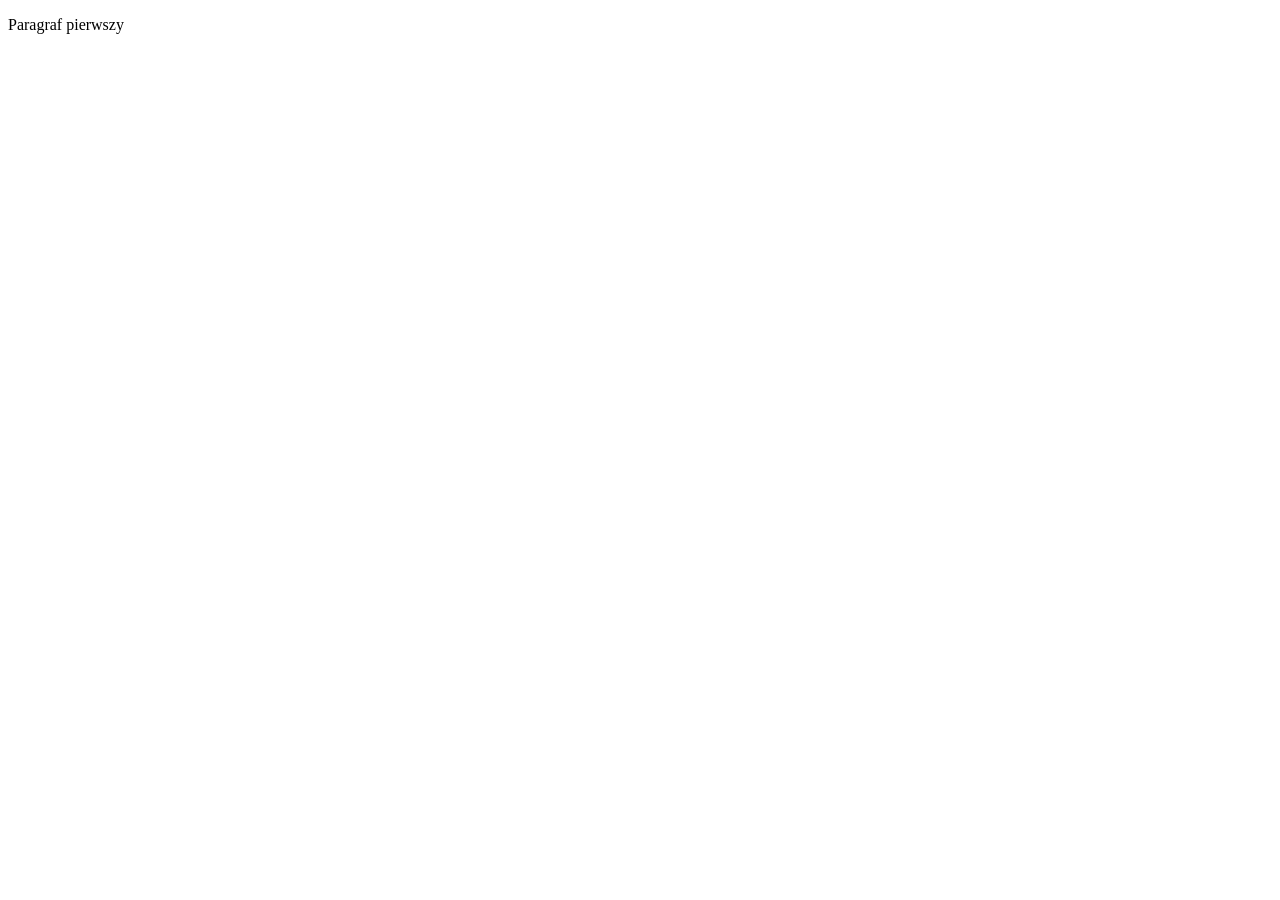
==== index.html @ 58ac8c9b "Dodano pierwszy paragraf na galezi master" ====
<!DOCTYPE html>
<html lang="en">
<head>
    <meta charset="UTF-8">
    <meta http-equiv="X-UA-Compatible" content="IE=edge">
    <meta name="viewport" content="width=device-width, initial-scale=1.0">
    <title>Document</title>
</head>
<body>
    <p>Paragraf pierwszy</p>
</body>
</html>
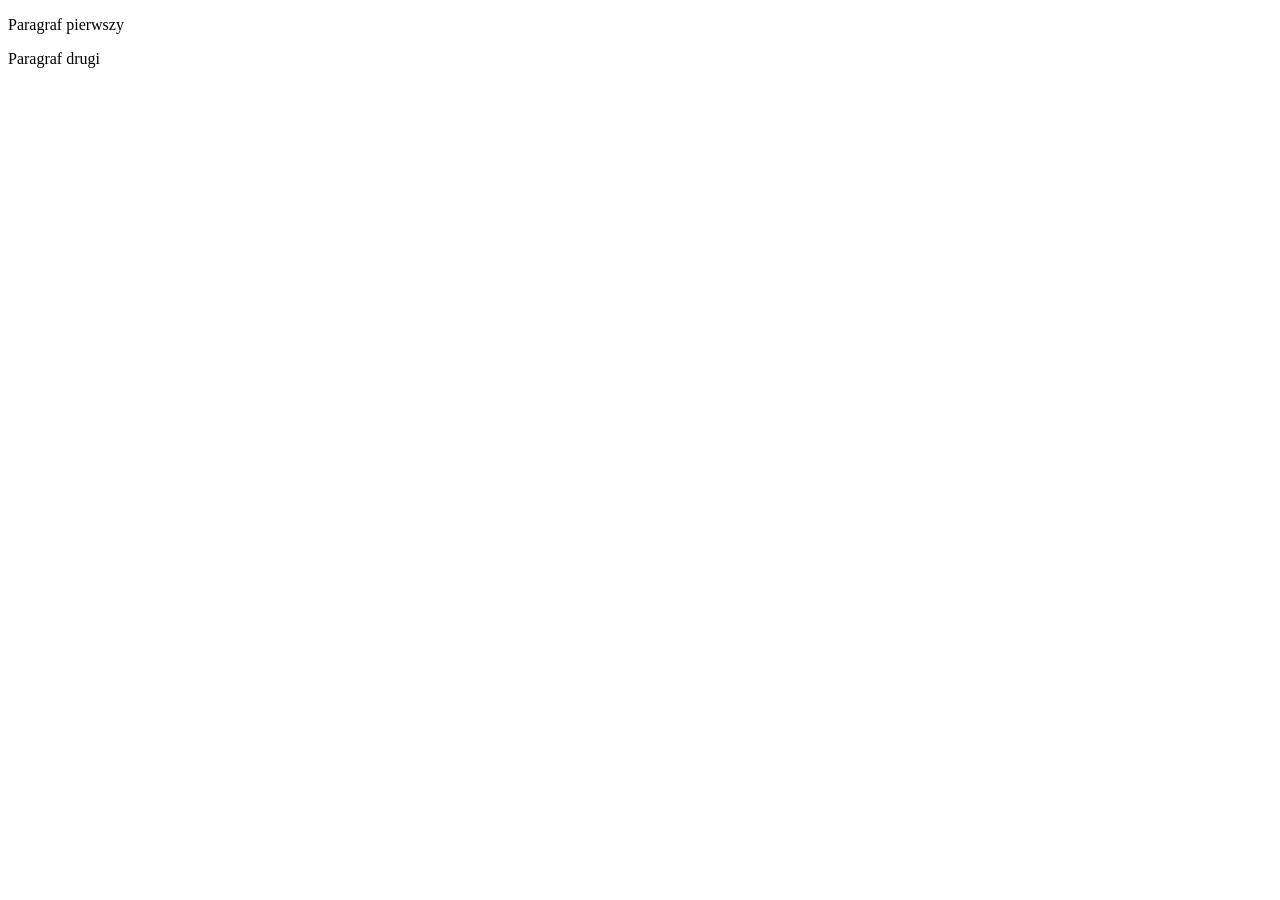
==== commit 20a9a72a: "Dodano drugi paragraf na galezi alfa-version" ====
--- a/index.html
+++ b/index.html
@@ -8,5 +8,6 @@
 </head>
 <body>
     <p>Paragraf pierwszy</p>
+    <p>Paragraf drugi</p>
 </body>
 </html>
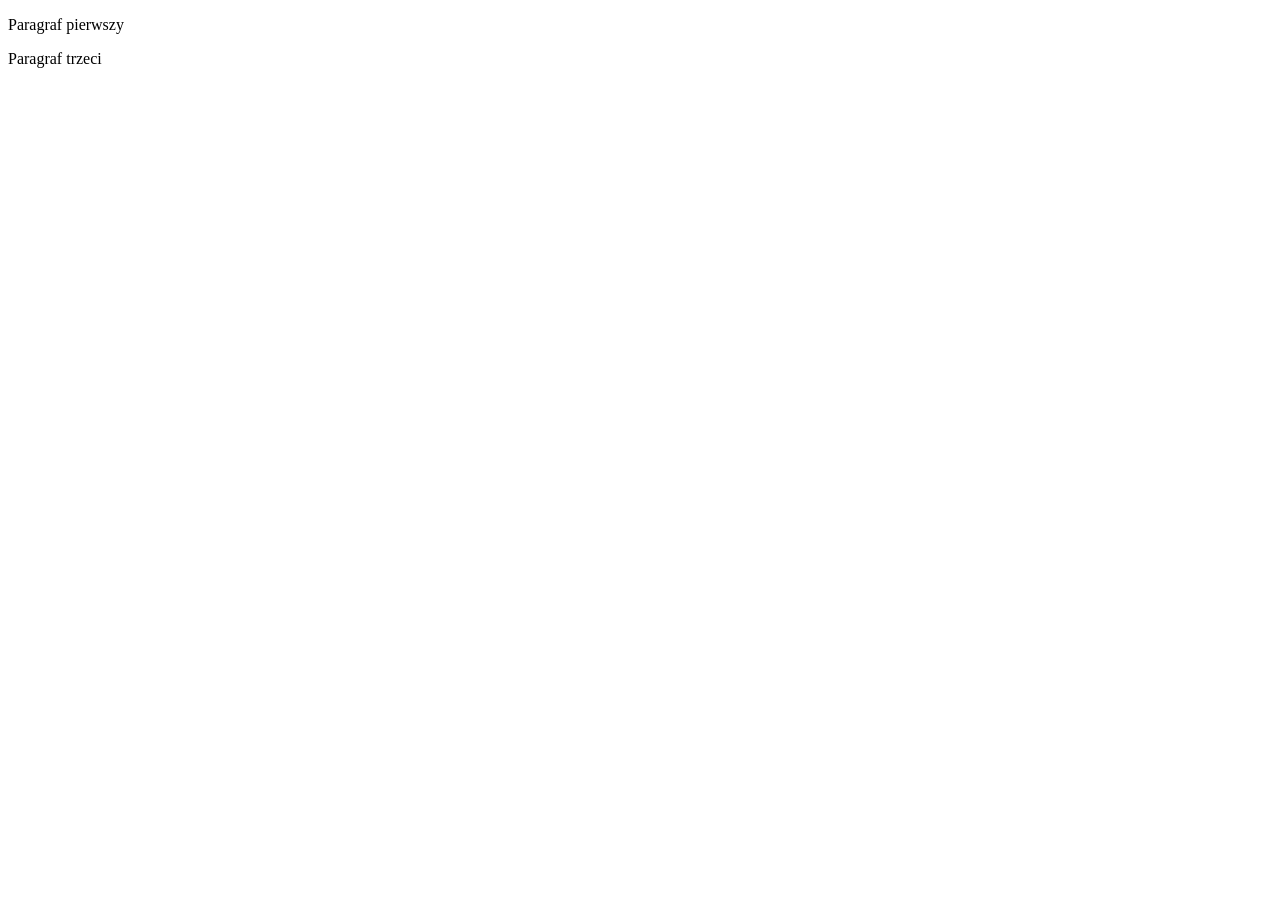
==== commit b3049bf0: "Dodano trzeci paragraf na galezi master" ====
--- a/index.html
+++ b/index.html
@@ -8,6 +8,6 @@
 </head>
 <body>
     <p>Paragraf pierwszy</p>
-    <p>Paragraf drugi</p>
+    <P>Paragraf trzeci</P>
 </body>
 </html>
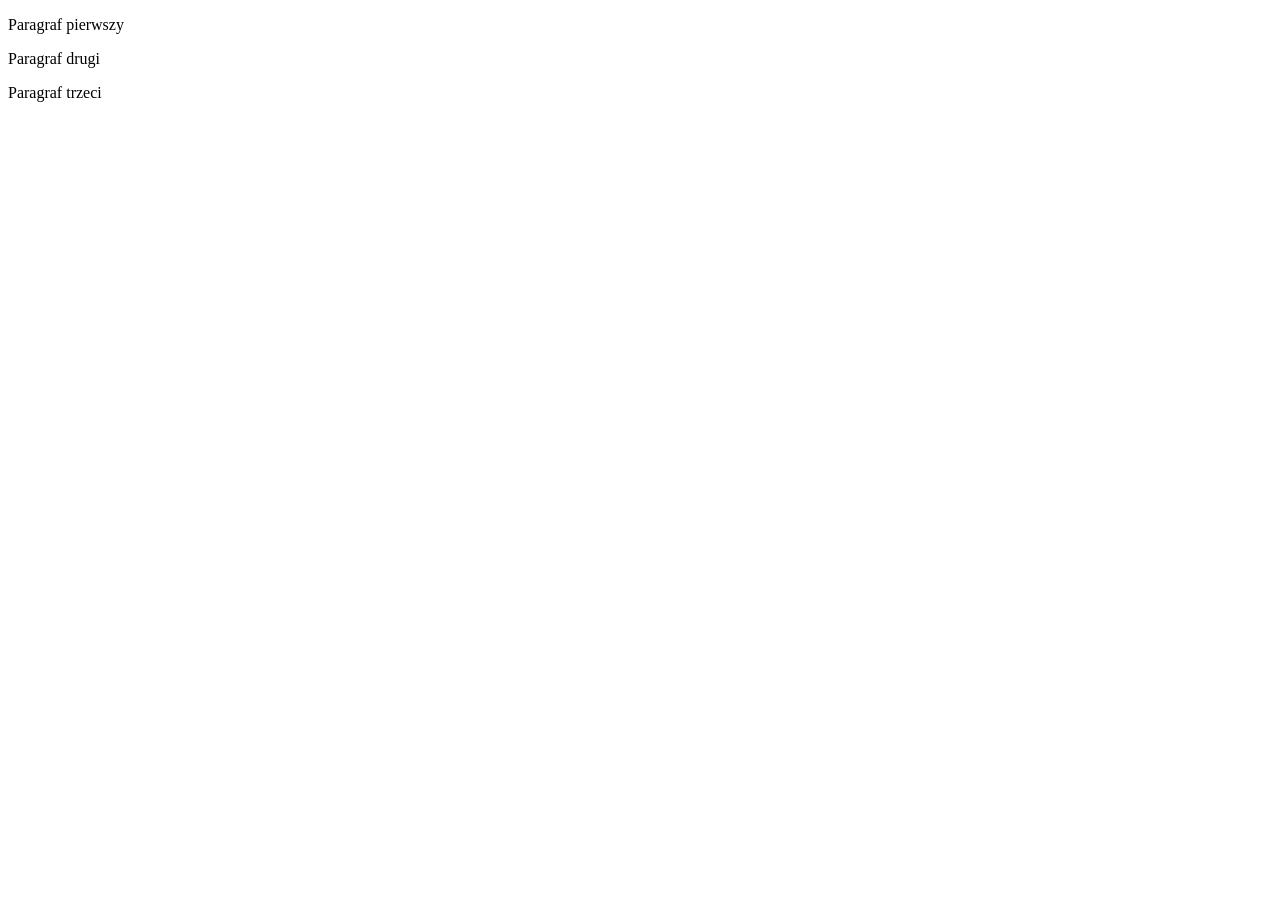
==== commit c943489a: "Merged master main with alfa-version" ====
--- a/index.html
+++ b/index.html
@@ -8,6 +8,7 @@
 </head>
 <body>
     <p>Paragraf pierwszy</p>
-    <P>Paragraf trzeci</P>
+    <P>Paragraf drugi</P>
+    <p>Paragraf trzeci</p>
 </body>
 </html>
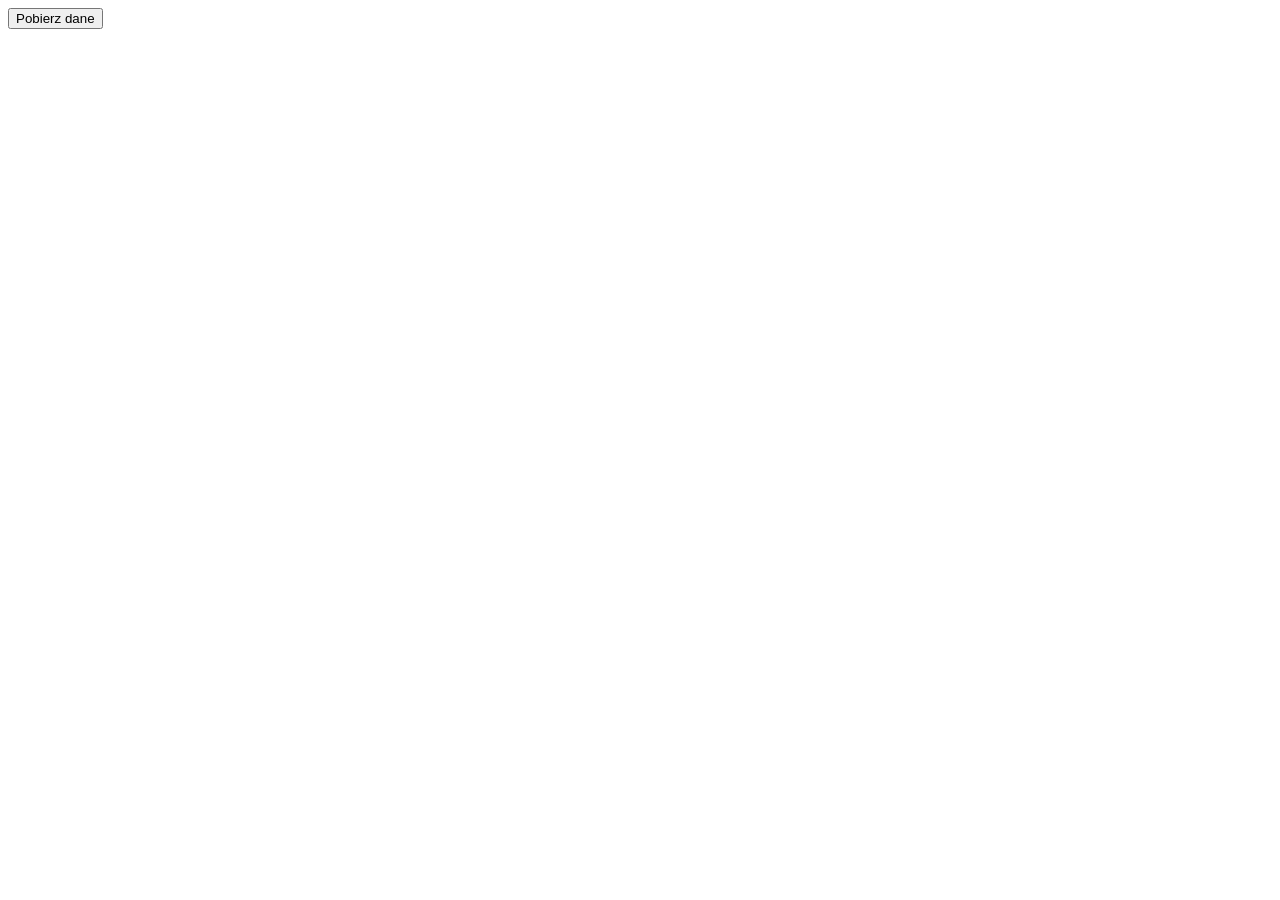
==== commit fc7acd84: "1-pobierz-dane-programisty" ====
--- a/index.html
+++ b/index.html
@@ -1,14 +1,17 @@
 <!DOCTYPE html>
-<html lang="en">
-<head>
-    <meta charset="UTF-8">
-    <meta http-equiv="X-UA-Compatible" content="IE=edge">
-    <meta name="viewport" content="width=device-width, initial-scale=1.0">
-    <title>Document</title>
-</head>
-<body>
-    <p>Paragraf pierwszy</p>
-    <P>Paragraf drugi</P>
-    <p>Paragraf trzeci</p>
-</body>
+<html>
+  <head>
+    <meta charset="utf-8">
+    <meta name="viewport" content="width=device-width">
+    <title>Dane</title>
+  </head>
+  <body>
+
+    <button id='button-take'>Pobierz dane</button>
+
+    <script type="text/javascript" src="https://cdnjs.cloudflare.com/ajax/libs/jquery/3.5.1/jquery.min.js"></script>
+
+    <script src="main.js"></script>
+
+  </body>
 </html>
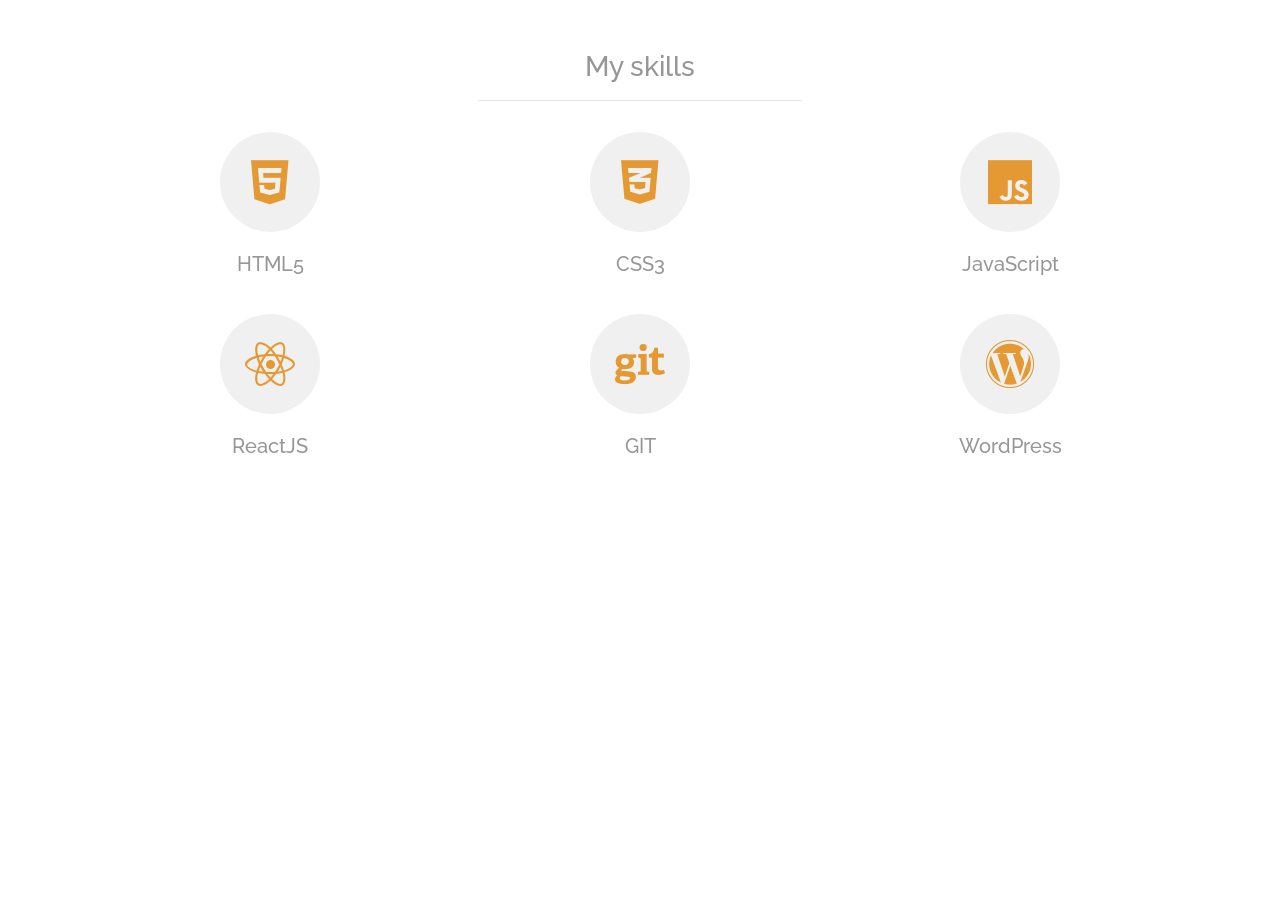
==== commit f4daa602: "1-responsywna-sekcja-bootstrap" ====
--- a/index.html
+++ b/index.html
@@ -1,17 +1,80 @@
-<!DOCTYPE html>
-<html>
-  <head>
+<!doctype html>
+<html lang="en">
+
+<head>
+    <!-- Required meta tags -->
     <meta charset="utf-8">
-    <meta name="viewport" content="width=device-width">
-    <title>Dane</title>
-  </head>
-  <body>
+    <meta name="viewport" content="width=device-width, initial-scale=1, shrink-to-fit=no">
 
-    <button id='button-take'>Pobierz dane</button>
+    <!-- Bootstrap CSS -->
+    <link rel="stylesheet" href="https://stackpath.bootstrapcdn.com/bootstrap/4.1.3/css/bootstrap.min.css"
+        integrity="sha384-MCw98/SFnGE8fJT3GXwEOngsV7Zt27NXFoaoApmYm81iuXoPkFOJwJ8ERdknLPMO" crossorigin="anonymous">
 
-    <script type="text/javascript" src="https://cdnjs.cloudflare.com/ajax/libs/jquery/3.5.1/jquery.min.js"></script>
+    <link rel="stylesheet" href="https://use.fontawesome.com/releases/v5.4.1/css/all.css"
+        integrity="sha384-5sAR7xN1Nv6T6+dT2mhtzEpVJvfS3NScPQTrOxhwjIuvcA67KV2R5Jz6kr4abQsz" crossorigin="anonymous">
 
-    <script src="main.js"></script>
+    <link href="https://fonts.googleapis.com/css?family=Raleway:300,400" rel="stylesheet">
+    <link rel="stylesheet" href="css/style.css">
+    <title>1-responsywna-sekcja-bootstrap</title>
+</head>
 
-  </body>
+<body>
+    <section class="container main-section text-center d-flex align-items-center">
+        <div class="row ">
+            <div class="col-12">
+                <h3>My skills</h3>
+                <hr>
+            </div>
+            <div class="col-12 col-sm-6 col-md-4 d-flex align-items-center justify-content-center flex-column item ">
+                <div class="circle">
+                    <i class="fab fa-html5"></i>
+                </div>
+                <h5> HTML5 </h5>
+            </div>
+            <div class="col-12 col-sm-6 col-md-4 d-flex align-items-center justify-content-center flex-column item ">
+                <div class="circle">
+                    <i class="fab fa-css3-alt"></i>
+                </div>
+                <h5> CSS3 </h5>
+            </div>
+            <div class="col-12 col-sm-6 col-md-4 d-flex align-items-center justify-content-center flex-column item ">
+                <div class="circle">
+                    <i class="fab fa-js"></i>
+                </div>
+                <h5> JavaScript </h5>
+            </div>
+            <div class="col-12 col-sm-6 col-md-4 d-flex align-items-center justify-content-center flex-column item ">
+                <div class="circle">
+                    <i class="fab fa-react"></i>
+                </div>
+                <h5> ReactJS </h5>
+            </div>
+            <div class="col-12 col-sm-6 col-md-4 d-flex align-items-center justify-content-center flex-column item ">
+                <div class="circle">
+                    <i class="fab fa-git"></i>
+                </div>
+                <h5> GIT </h5>
+            </div>
+            <div class="col-12 col-sm-6 col-md-4 d-flex align-items-center justify-content-center flex-column item ">
+                <div class="circle">
+                    <i class="fab fa-wordpress"></i>
+                </div>
+                <h5> WordPress </h5>
+            </div>
+        </div>
+    </section>
+    <!-- Optional JavaScript -->
+    <!-- jQuery first, then Popper.js, then Bootstrap JS -->
+    <script src="https://code.jquery.com/jquery-3.3.1.slim.min.js"
+        integrity="sha384-q8i/X+965DzO0rT7abK41JStQIAqVgRVzpbzo5smXKp4YfRvH+8abtTE1Pi6jizo"
+        crossorigin="anonymous"></script>
+    <script src="https://cdnjs.cloudflare.com/ajax/libs/popper.js/1.14.3/umd/popper.min.js"
+        integrity="sha384-ZMP7rVo3mIykV+2+9J3UJ46jBk0WLaUAdn689aCwoqbBJiSnjAK/l8WvCWPIPm49"
+        crossorigin="anonymous"></script>
+    <script src="https://stackpath.bootstrapcdn.com/bootstrap/4.1.3/js/bootstrap.min.js"
+        integrity="sha384-ChfqqxuZUCnJSK3+MXmPNIyE6ZbWh2IMqE241rYiqJxyMiZ6OW/JmZQ5stwEULTy"
+        crossorigin="anonymous"></script>
+
+</body>
+
 </html>
--- a/css/style.css
+++ b/css/style.css
@@ -0,0 +1,55 @@
+*{
+    color: #969696;
+font-family: 'Raleway', sans-serif;
+}
+
+hr{
+    width: 30%;
+}
+
+.main-section {
+
+    width: 100%;
+    margin-top: 50px;
+}
+
+
+.line{
+    height: 1px;
+    width: 30%;
+    background: #969696;
+}
+
+.row{
+    margin: 0;
+    padding: 0;
+    width: 100%;
+}
+
+
+.item {
+    margin: 15px 0px;
+
+}
+
+.circle {
+    background: #ededed;
+    opacity: 0.8;
+    width: 100px;
+    height: 100px;
+
+    border-radius: 50%;
+    padding: 30px;
+    position: relative;
+    margin-bottom: 20px;
+
+}
+
+i {
+    font-size: 50px;
+    color: #de8000;
+    position: absolute;
+    left: 50%;
+    top: 50%;
+    transform: translate(-50%,-50%);
+}
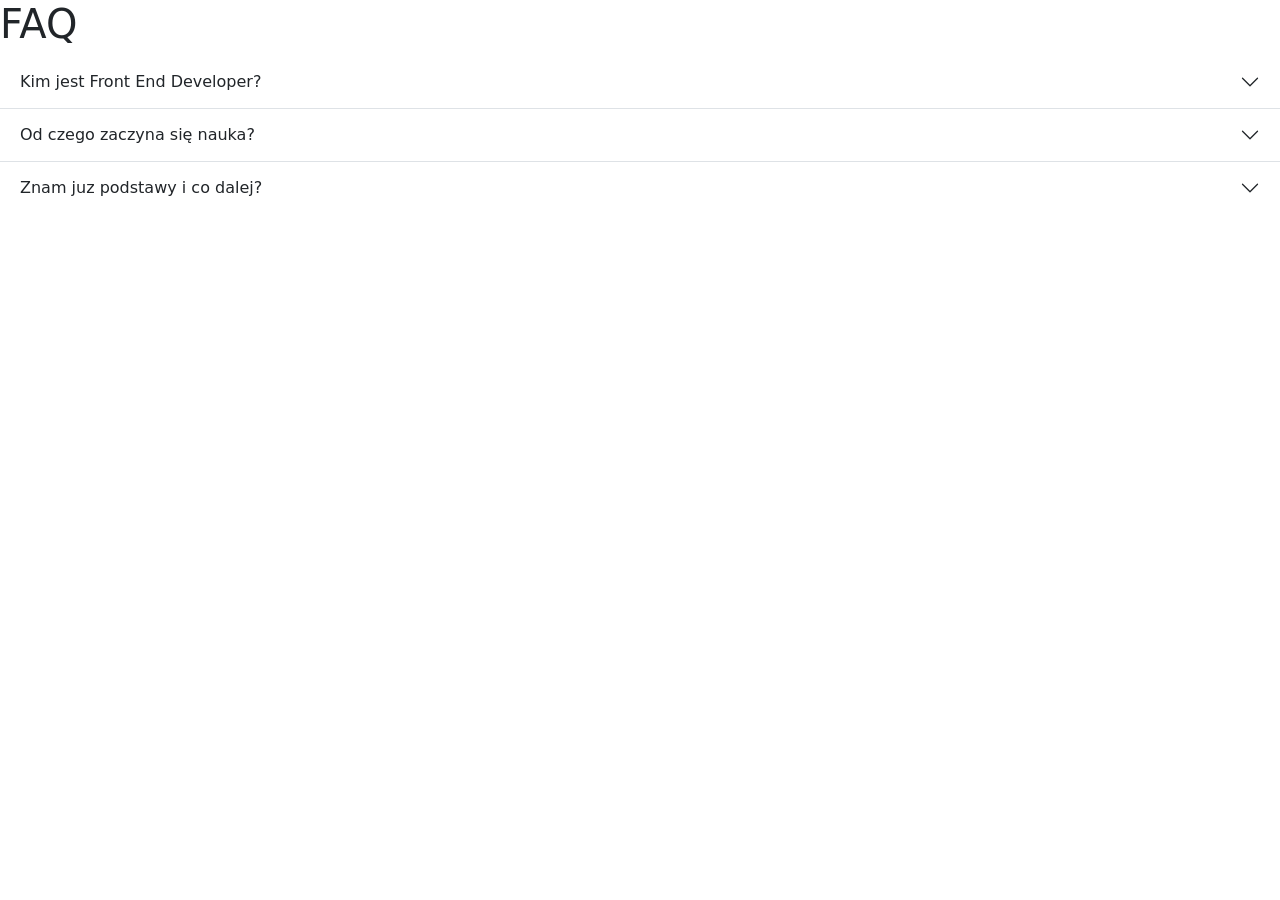
==== commit 737a1503: "2-faq-bootstrap" ====
--- a/index.html
+++ b/index.html
@@ -4,77 +4,75 @@
 <head>
     <!-- Required meta tags -->
     <meta charset="utf-8">
-    <meta name="viewport" content="width=device-width, initial-scale=1, shrink-to-fit=no">
+    <meta name="viewport" content="width=device-width, initial-scale=1">
 
     <!-- Bootstrap CSS -->
-    <link rel="stylesheet" href="https://stackpath.bootstrapcdn.com/bootstrap/4.1.3/css/bootstrap.min.css"
-        integrity="sha384-MCw98/SFnGE8fJT3GXwEOngsV7Zt27NXFoaoApmYm81iuXoPkFOJwJ8ERdknLPMO" crossorigin="anonymous">
+    <link href="https://cdn.jsdelivr.net/npm/bootstrap@5.1.3/dist/css/bootstrap.min.css" rel="stylesheet"
+        integrity="sha384-1BmE4kWBq78iYhFldvKuhfTAU6auU8tT94WrHftjDbrCEXSU1oBoqyl2QvZ6jIW3" crossorigin="anonymous">
+    <link href="stylesheet.css" rel="stylesheet" type="css/style.css">
 
-    <link rel="stylesheet" href="https://use.fontawesome.com/releases/v5.4.1/css/all.css"
-        integrity="sha384-5sAR7xN1Nv6T6+dT2mhtzEpVJvfS3NScPQTrOxhwjIuvcA67KV2R5Jz6kr4abQsz" crossorigin="anonymous">
-
-    <link href="https://fonts.googleapis.com/css?family=Raleway:300,400" rel="stylesheet">
-    <link rel="stylesheet" href="css/style.css">
-    <title>1-responsywna-sekcja-bootstrap</title>
+    <title>2-faq-bootstrap</title>
 </head>
 
 <body>
-    <section class="container main-section text-center d-flex align-items-center">
-        <div class="row ">
-            <div class="col-12">
-                <h3>My skills</h3>
-                <hr>
-            </div>
-            <div class="col-12 col-sm-6 col-md-4 d-flex align-items-center justify-content-center flex-column item ">
-                <div class="circle">
-                    <i class="fab fa-html5"></i>
-                </div>
-                <h5> HTML5 </h5>
-            </div>
-            <div class="col-12 col-sm-6 col-md-4 d-flex align-items-center justify-content-center flex-column item ">
-                <div class="circle">
-                    <i class="fab fa-css3-alt"></i>
-                </div>
-                <h5> CSS3 </h5>
-            </div>
-            <div class="col-12 col-sm-6 col-md-4 d-flex align-items-center justify-content-center flex-column item ">
-                <div class="circle">
-                    <i class="fab fa-js"></i>
-                </div>
-                <h5> JavaScript </h5>
-            </div>
-            <div class="col-12 col-sm-6 col-md-4 d-flex align-items-center justify-content-center flex-column item ">
-                <div class="circle">
-                    <i class="fab fa-react"></i>
-                </div>
-                <h5> ReactJS </h5>
-            </div>
-            <div class="col-12 col-sm-6 col-md-4 d-flex align-items-center justify-content-center flex-column item ">
-                <div class="circle">
-                    <i class="fab fa-git"></i>
-                </div>
-                <h5> GIT </h5>
-            </div>
-            <div class="col-12 col-sm-6 col-md-4 d-flex align-items-center justify-content-center flex-column item ">
-                <div class="circle">
-                    <i class="fab fa-wordpress"></i>
-                </div>
-                <h5> WordPress </h5>
+    <h1>FAQ</h1>
+    <div class="accordion accordion-flush" id="accordionFlushExample">
+        <div class="accordion-item">
+            <h2 class="accordion-header" id="flush-headingOne">
+                <button class="accordion-button collapsed" type="button" data-bs-toggle="collapse"
+                    data-bs-target="#flush-collapseOne" aria-expanded="false" aria-controls="flush-collapseOne">
+                    Kim jest Front End Developer?
+                </button>
+            </h2>
+            <div id="flush-collapseOne" class="accordion-collapse collapse" aria-labelledby="flush-headingOne"
+                data-bs-parent="#accordionFlushExample">
+                <div class="accordion-body">Placeholder content for this accordion, which is intended to demonstrate the
+                    <code>.accordion-flush</code> class. This is the first item's accordion body.</div>
             </div>
         </div>
-    </section>
-    <!-- Optional JavaScript -->
-    <!-- jQuery first, then Popper.js, then Bootstrap JS -->
-    <script src="https://code.jquery.com/jquery-3.3.1.slim.min.js"
-        integrity="sha384-q8i/X+965DzO0rT7abK41JStQIAqVgRVzpbzo5smXKp4YfRvH+8abtTE1Pi6jizo"
-        crossorigin="anonymous"></script>
-    <script src="https://cdnjs.cloudflare.com/ajax/libs/popper.js/1.14.3/umd/popper.min.js"
-        integrity="sha384-ZMP7rVo3mIykV+2+9J3UJ46jBk0WLaUAdn689aCwoqbBJiSnjAK/l8WvCWPIPm49"
-        crossorigin="anonymous"></script>
-    <script src="https://stackpath.bootstrapcdn.com/bootstrap/4.1.3/js/bootstrap.min.js"
-        integrity="sha384-ChfqqxuZUCnJSK3+MXmPNIyE6ZbWh2IMqE241rYiqJxyMiZ6OW/JmZQ5stwEULTy"
+        <div class="accordion-item">
+            <h2 class="accordion-header" id="flush-headingTwo">
+                <button class="accordion-button collapsed" type="button" data-bs-toggle="collapse"
+                    data-bs-target="#flush-collapseTwo" aria-expanded="false" aria-controls="flush-collapseTwo">
+                    Od czego zaczyna się nauka?
+                </button>
+            </h2>
+            <div id="flush-collapseTwo" class="accordion-collapse collapse" aria-labelledby="flush-headingTwo"
+                data-bs-parent="#accordionFlushExample">
+                <div class="accordion-body">Placeholder content for this accordion, which is intended to demonstrate the
+                    <code>.accordion-flush</code> class. This is the second item's accordion body. Let's imagine this
+                    being filled with some actual content.</div>
+            </div>
+        </div>
+        <div class="accordion-item">
+            <h2 class="accordion-header" id="flush-headingThree">
+                <button class="accordion-button collapsed" type="button" data-bs-toggle="collapse"
+                    data-bs-target="#flush-collapseThree" aria-expanded="false" aria-controls="flush-collapseThree">
+                    Znam juz podstawy i co dalej?
+                </button>
+            </h2>
+            <div id="flush-collapseThree" class="accordion-collapse collapse" aria-labelledby="flush-headingThree"
+                data-bs-parent="#accordionFlushExample">
+                <div class="accordion-body">Placeholder content for this accordion, which is intended to demonstrate the
+                    <code>.accordion-flush</code> class. This is the third item's accordion body. Nothing more exciting
+                    happening here in terms of content, but just filling up the space to make it look, at least at first
+                    glance, a bit more representative of how this would look in a real-world application.</div>
+            </div>
+        </div>
+    </div>
+
+    <!-- Optional JavaScript; choose one of the two! -->
+
+    <!-- Option 1: Bootstrap Bundle with Popper -->
+    <script src="https://cdn.jsdelivr.net/npm/bootstrap@5.1.3/dist/js/bootstrap.bundle.min.js"
+        integrity="sha384-ka7Sk0Gln4gmtz2MlQnikT1wXgYsOg+OMhuP+IlRH9sENBO0LRn5q+8nbTov4+1p"
         crossorigin="anonymous"></script>
 
+    <!-- Option 2: Separate Popper and Bootstrap JS -->
+    <!--
+    <script src="https://cdn.jsdelivr.net/npm/@popperjs/core@2.10.2/dist/umd/popper.min.js" integrity="sha384-7+zCNj/IqJ95wo16oMtfsKbZ9ccEh31eOz1HGyDuCQ6wgnyJNSYdrPa03rtR1zdB" crossorigin="anonymous"></script>
+    <script src="https://cdn.jsdelivr.net/npm/bootstrap@5.1.3/dist/js/bootstrap.min.js" integrity="sha384-QJHtvGhmr9XOIpI6YVutG+2QOK9T+ZnN4kzFN1RtK3zEFEIsxhlmWl5/YESvpZ13" crossorigin="anonymous"></script>
+    -->
 </body>
 
 </html>
